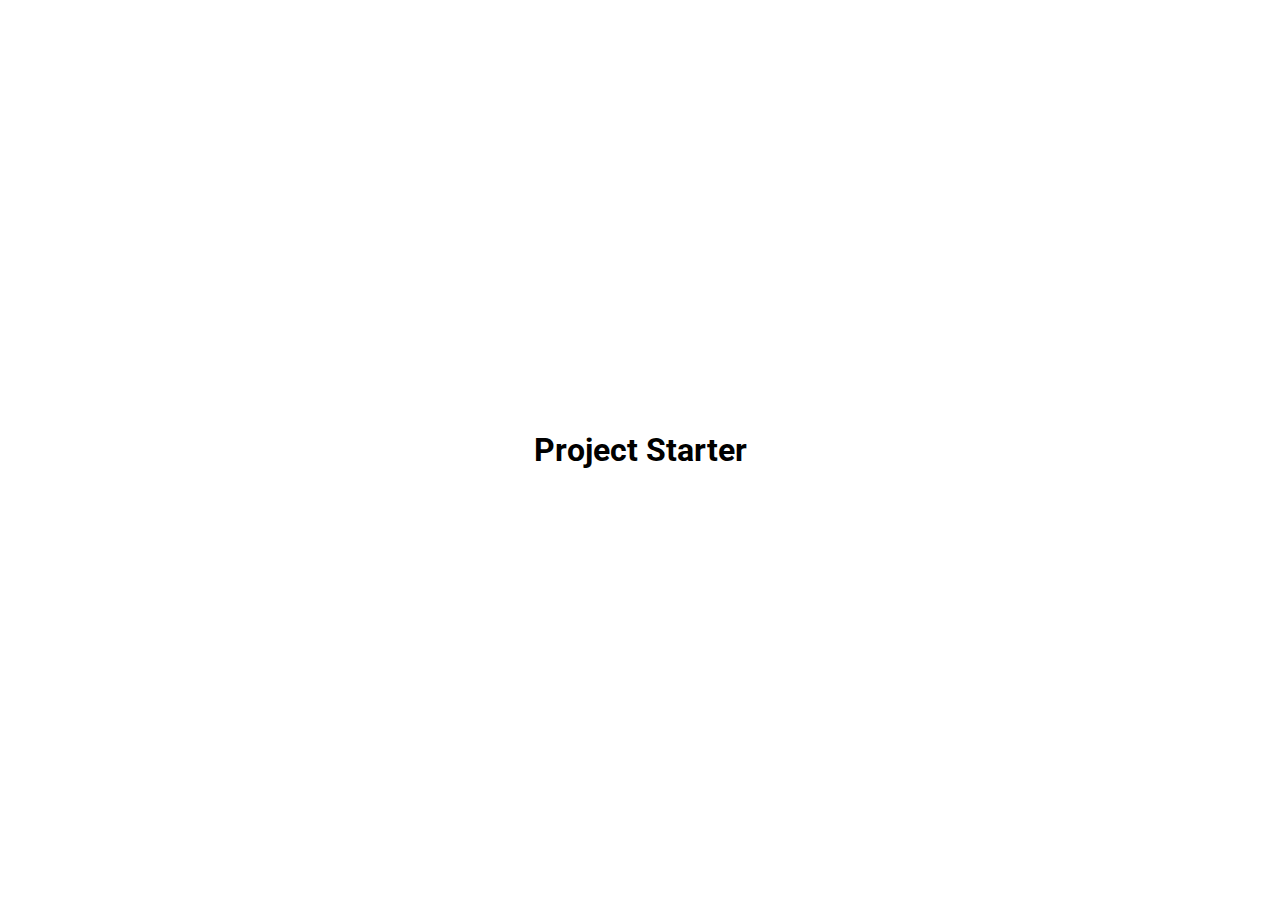
==== progress-steps/index.html @ 6c2cc3a7 "boiler plate progress steps" ====
<!DOCTYPE html>
<html lang="en">

<head>
    <meta charset="UTF-8">
    <meta name="viewport" content="width=device-width, initial-scale=1.0">
    <link rel="stylesheet" href="https://cdnjs.cloudflare.com/ajax/libs/font-awesome/5.15.1/css/all.min.css"
        integrity="sha512-+4zCK9k+qNFUR5X+cKL9EIR+ZOhtIloNl9GIKS57V1MyNsYpYcUrUeQc9vNfzsWfV28IaLL3i96P9sdNyeRssA=="
        crossorigin="anonymous" />
    <link rel="stylesheet" href="style.css">
    <title>My Project</title>
</head>

<body>
    <h1>Project Starter</h1>


    <script src="index.js"></script>
</body>

</html>
---- progress-steps/style.css ----
@import url('https://fonts.googleapis.com/css2?family=Roboto:wght@400;700&display=swap');

* {
    box-sizing: border-box;
}

body {
    font-family: 'Roboto', sans-serif;
    display: flex;
    flex-direction: column;
    align-items: center;
    justify-content: center;
    height: 100vh;
    overflow: hidden;
    margin: 0;
}
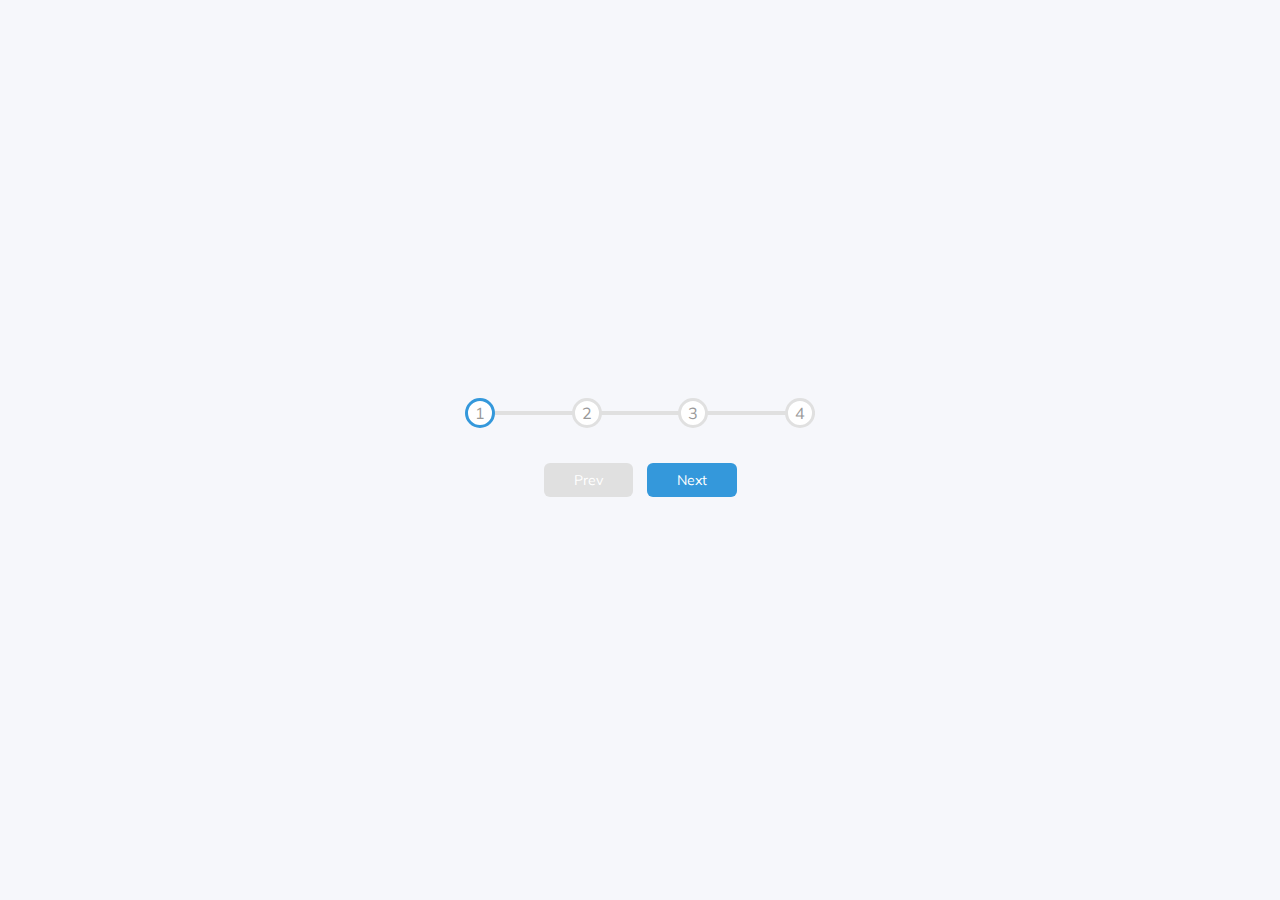
==== commit 6699d14f: "styling" ====
--- a/progress-steps/index.html
+++ b/progress-steps/index.html
@@ -8,13 +8,22 @@
         integrity="sha512-+4zCK9k+qNFUR5X+cKL9EIR+ZOhtIloNl9GIKS57V1MyNsYpYcUrUeQc9vNfzsWfV28IaLL3i96P9sdNyeRssA=="
         crossorigin="anonymous" />
     <link rel="stylesheet" href="style.css">
-    <title>My Project</title>
+    <title>Progress Steps</title>
 </head>
 
 <body>
-    <h1>Project Starter</h1>
+    <div class="container">
+        <div class="progress-container">
+            <div class="progress" id="progress"></div>
+            <div class="circle active">1</div>
+            <div class="circle">2</div>
+            <div class="circle">3</div>
+            <div class="circle">4</div>
+        </div>
 
-
+        <button class="btn" id="prev" disabled>Prev</button>
+        <button class="btn" id="next">Next</button>
+    </div>
     <script src="index.js"></script>
 </body>
 
--- a/progress-steps/style.css
+++ b/progress-steps/style.css
@@ -1,16 +1,101 @@
-@import url('https://fonts.googleapis.com/css2?family=Roboto:wght@400;700&display=swap');
+@import url('https://fonts.googleapis.com/css?family=Muli&display=swap');
+
 
 * {
     box-sizing: border-box;
 }
 
 body {
-    font-family: 'Roboto', sans-serif;
+    background-color: #f6f7fb;
+    font-family: 'Muli', sans-serif;
     display: flex;
-    flex-direction: column;
     align-items: center;
     justify-content: center;
     height: 100vh;
     overflow: hidden;
     margin: 0;
+}
+
+:root {
+    --line-border-fill: #3498db;
+    --line-border-empty: #e0e0e0;
+}
+
+.container {
+    text-align: center;
+}
+
+.progress-container {
+    display: flex;
+    justify-content: space-between;
+    position: relative;
+    margin-bottom: 30px;
+    max-width: 100%;
+    width: 350px;
+}
+
+.progress-container::before {
+    content: '';
+    background-color: var(--line-border-empty);
+    position: absolute;
+    top: 50%;
+    left: 0;
+    transform: translateY(-50%);
+    height: 4px;
+    width: 100%;
+    z-index: -1;
+}
+
+.progress {
+    background-color: var(--line-border-fill);
+    position: absolute;
+    top: 50%;
+    left: 0;
+    transform: translateY(-50%);
+    height: 4px;
+    width: 0%;
+    z-index: -1;
+    transition: 0.4s ease;
+}
+
+.circle {
+    background-color: #fff;
+    color: #999;
+    border-radius: 50%;
+    height: 30px;
+    width: 30px;
+    display: flex;
+    align-items: center;
+    justify-content: center;
+    border: 3px solid var(--line-border-empty);
+    transition: 0.4s ease;
+}
+
+.circle.active {
+    border-color: var(--line-border-fill);
+}
+
+.btn {
+    background-color: var(--line-border-fill);
+    color: #fff;
+    border: 0;
+    border-radius: 6px;
+    cursor: pointer;
+    font-family: inherit;
+    padding: 8px 30px;
+    margin: 5px;
+    font-size: 14px;
+}
+
+.btn:active {
+    transform: scale(0.98);
+}
+
+.btn:focus {
+    outline: 0;
+}
+
+.btn:disabled {
+    background-color: var(--line-border-empty);
+    cursor: not-allowed;
 }